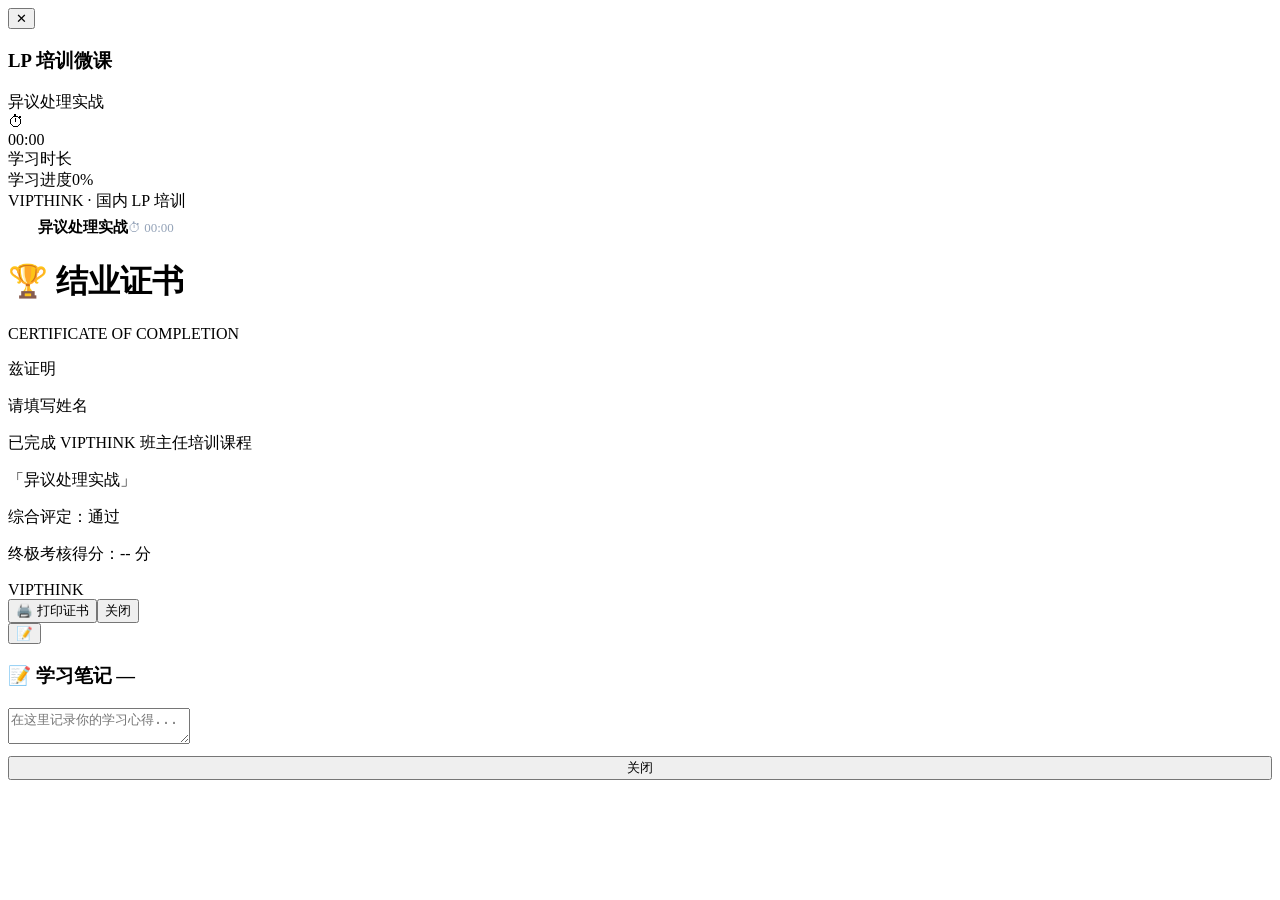
==== _shell.html @ 5b6c1807 "feat: 《异议处理实战》班主任(LP)微课 v1.0.0 内容来源：《常见异议问题处理》PPT（33页），覆盖 7 类常见异议 + 四步法 - 6 章归组式结构：认知与四步法 / 效果类 / 时机" ====
<body>
<!-- Sidebar -->
<div class="sidebar" id="sidebar">
<button class="sidebar-close-btn" onclick="toggleSidebar()">✕</button>
<div class="sidebar-header"><h3>LP 培训微课</h3><div class="course-title">异议处理实战</div></div>
<div class="study-timer"><span class="timer-icon">⏱</span><div><div class="timer-display" id="timerDisplay">00:00</div><div class="timer-label">学习时长</div></div></div>
<div class="sidebar-progress"><div class="progress-label"><span>学习进度</span><span id="progressPercent">0%</span></div><div class="progress-bar"><div class="progress-fill" id="progressFill"></div></div></div>
<div class="sidebar-nav" id="sidebarNav"></div>
<div class="sidebar-footer">VIPTHINK · 国内 LP 培训</div>
</div>
<div class="sidebar-overlay" id="sidebarOverlay" onclick="toggleSidebar()"></div>
<div class="mobile-header" id="mobileHeader"><button style="background:none;border:none;color:#fff;font-size:20px;cursor:pointer" onclick="toggleSidebar()">☰</button><span style="font-weight:700;font-size:15px" id="mhTitle">异议处理实战</span><span style="font-size:13px;color:#94a3b8" id="mhTimer">⏱ 00:00</span></div>
<div class="main" id="mainContent"></div>

<!-- Certificate -->
<div class="cert-overlay" id="certOverlay">
<div class="cert-paper" id="certPaper">
<h1>🏆 结业证书</h1><div class="sub">CERTIFICATE OF COMPLETION</div>
<div class="body"><p>兹证明</p><p class="name" id="certStudentName">请填写姓名</p><p>已完成 VIPTHINK 班主任培训课程</p><p class="course">「异议处理实战」</p><p class="score" id="certScore">综合评定：通过</p><p class="final-score" id="certFinalScore">终极考核得分：-- 分</p>
<div class="cert-name-edit" id="certNameEdit" style="display:none;margin:16px auto 0;max-width:280px"><input type="text" id="certNameInput" placeholder="请输入你的姓名" style="width:100%;padding:10px 14px;border:2px solid var(--border);border-radius:8px;font-size:14px;font-family:inherit;text-align:center" maxlength="20"><button class="btn btn-sm" style="margin-top:10px;width:100%" onclick="saveCertName()">✍️ 确认姓名</button></div></div>
<div class="cert-footer"><span id="certDate"></span><span>VIPTHINK</span></div>
<div class="cert-actions"><button class="btn" onclick="printCertificate()">🖨️ 打印证书</button><button class="btn btn-outline" onclick="closeCertificate()">关闭</button></div>
</div></div>

<button class="notes-toggle" onclick="toggleNotes()">📝</button>
<div class="notes-panel" id="notesPanel">
<h3>📝 学习笔记 — <span id="notesChapterLabel" style="font-weight:400;font-size:13px;color:var(--text-secondary)"></span></h3>
<textarea id="notesTextarea" placeholder="在这里记录你的学习心得..."></textarea>
<button class="btn btn-outline" onclick="toggleNotes()" style="margin-top:12px;width:100%">关闭</button>
</div>
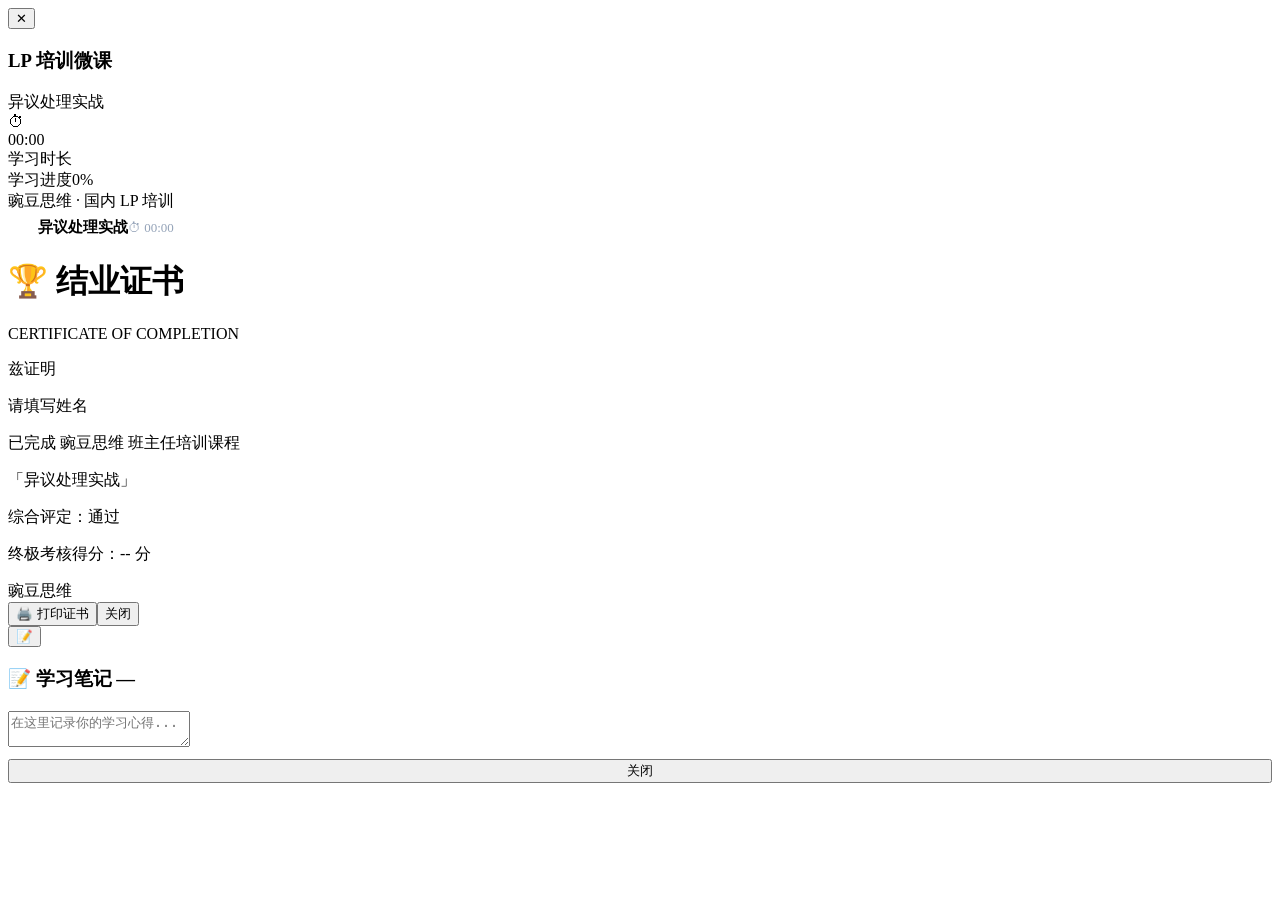
==== commit 89f228ce: "chore: 国内 LP 培训品牌口径统一（VIPTHINK → 豌豆思维）" ====
--- a/_shell.html
+++ b/_shell.html
@@ -1,30 +1,30 @@
-<body>
-<!-- Sidebar -->
-<div class="sidebar" id="sidebar">
-<button class="sidebar-close-btn" onclick="toggleSidebar()">✕</button>
-<div class="sidebar-header"><h3>LP 培训微课</h3><div class="course-title">异议处理实战</div></div>
-<div class="study-timer"><span class="timer-icon">⏱</span><div><div class="timer-display" id="timerDisplay">00:00</div><div class="timer-label">学习时长</div></div></div>
-<div class="sidebar-progress"><div class="progress-label"><span>学习进度</span><span id="progressPercent">0%</span></div><div class="progress-bar"><div class="progress-fill" id="progressFill"></div></div></div>
-<div class="sidebar-nav" id="sidebarNav"></div>
-<div class="sidebar-footer">VIPTHINK · 国内 LP 培训</div>
-</div>
-<div class="sidebar-overlay" id="sidebarOverlay" onclick="toggleSidebar()"></div>
-<div class="mobile-header" id="mobileHeader"><button style="background:none;border:none;color:#fff;font-size:20px;cursor:pointer" onclick="toggleSidebar()">☰</button><span style="font-weight:700;font-size:15px" id="mhTitle">异议处理实战</span><span style="font-size:13px;color:#94a3b8" id="mhTimer">⏱ 00:00</span></div>
-<div class="main" id="mainContent"></div>
-
-<!-- Certificate -->
-<div class="cert-overlay" id="certOverlay">
-<div class="cert-paper" id="certPaper">
-<h1>🏆 结业证书</h1><div class="sub">CERTIFICATE OF COMPLETION</div>
-<div class="body"><p>兹证明</p><p class="name" id="certStudentName">请填写姓名</p><p>已完成 VIPTHINK 班主任培训课程</p><p class="course">「异议处理实战」</p><p class="score" id="certScore">综合评定：通过</p><p class="final-score" id="certFinalScore">终极考核得分：-- 分</p>
-<div class="cert-name-edit" id="certNameEdit" style="display:none;margin:16px auto 0;max-width:280px"><input type="text" id="certNameInput" placeholder="请输入你的姓名" style="width:100%;padding:10px 14px;border:2px solid var(--border);border-radius:8px;font-size:14px;font-family:inherit;text-align:center" maxlength="20"><button class="btn btn-sm" style="margin-top:10px;width:100%" onclick="saveCertName()">✍️ 确认姓名</button></div></div>
-<div class="cert-footer"><span id="certDate"></span><span>VIPTHINK</span></div>
-<div class="cert-actions"><button class="btn" onclick="printCertificate()">🖨️ 打印证书</button><button class="btn btn-outline" onclick="closeCertificate()">关闭</button></div>
-</div></div>
-
-<button class="notes-toggle" onclick="toggleNotes()">📝</button>
-<div class="notes-panel" id="notesPanel">
-<h3>📝 学习笔记 — <span id="notesChapterLabel" style="font-weight:400;font-size:13px;color:var(--text-secondary)"></span></h3>
-<textarea id="notesTextarea" placeholder="在这里记录你的学习心得..."></textarea>
-<button class="btn btn-outline" onclick="toggleNotes()" style="margin-top:12px;width:100%">关闭</button>
-</div>
+<body>
+<!-- Sidebar -->
+<div class="sidebar" id="sidebar">
+<button class="sidebar-close-btn" onclick="toggleSidebar()">✕</button>
+<div class="sidebar-header"><h3>LP 培训微课</h3><div class="course-title">异议处理实战</div></div>
+<div class="study-timer"><span class="timer-icon">⏱</span><div><div class="timer-display" id="timerDisplay">00:00</div><div class="timer-label">学习时长</div></div></div>
+<div class="sidebar-progress"><div class="progress-label"><span>学习进度</span><span id="progressPercent">0%</span></div><div class="progress-bar"><div class="progress-fill" id="progressFill"></div></div></div>
+<div class="sidebar-nav" id="sidebarNav"></div>
+<div class="sidebar-footer">豌豆思维 · 国内 LP 培训</div>
+</div>
+<div class="sidebar-overlay" id="sidebarOverlay" onclick="toggleSidebar()"></div>
+<div class="mobile-header" id="mobileHeader"><button style="background:none;border:none;color:#fff;font-size:20px;cursor:pointer" onclick="toggleSidebar()">☰</button><span style="font-weight:700;font-size:15px" id="mhTitle">异议处理实战</span><span style="font-size:13px;color:#94a3b8" id="mhTimer">⏱ 00:00</span></div>
+<div class="main" id="mainContent"></div>
+
+<!-- Certificate -->
+<div class="cert-overlay" id="certOverlay">
+<div class="cert-paper" id="certPaper">
+<h1>🏆 结业证书</h1><div class="sub">CERTIFICATE OF COMPLETION</div>
+<div class="body"><p>兹证明</p><p class="name" id="certStudentName">请填写姓名</p><p>已完成 豌豆思维 班主任培训课程</p><p class="course">「异议处理实战」</p><p class="score" id="certScore">综合评定：通过</p><p class="final-score" id="certFinalScore">终极考核得分：-- 分</p>
+<div class="cert-name-edit" id="certNameEdit" style="display:none;margin:16px auto 0;max-width:280px"><input type="text" id="certNameInput" placeholder="请输入你的姓名" style="width:100%;padding:10px 14px;border:2px solid var(--border);border-radius:8px;font-size:14px;font-family:inherit;text-align:center" maxlength="20"><button class="btn btn-sm" style="margin-top:10px;width:100%" onclick="saveCertName()">✍️ 确认姓名</button></div></div>
+<div class="cert-footer"><span id="certDate"></span><span>豌豆思维</span></div>
+<div class="cert-actions"><button class="btn" onclick="printCertificate()">🖨️ 打印证书</button><button class="btn btn-outline" onclick="closeCertificate()">关闭</button></div>
+</div></div>
+
+<button class="notes-toggle" onclick="toggleNotes()">📝</button>
+<div class="notes-panel" id="notesPanel">
+<h3>📝 学习笔记 — <span id="notesChapterLabel" style="font-weight:400;font-size:13px;color:var(--text-secondary)"></span></h3>
+<textarea id="notesTextarea" placeholder="在这里记录你的学习心得..."></textarea>
+<button class="btn btn-outline" onclick="toggleNotes()" style="margin-top:12px;width:100%">关闭</button>
+</div>
